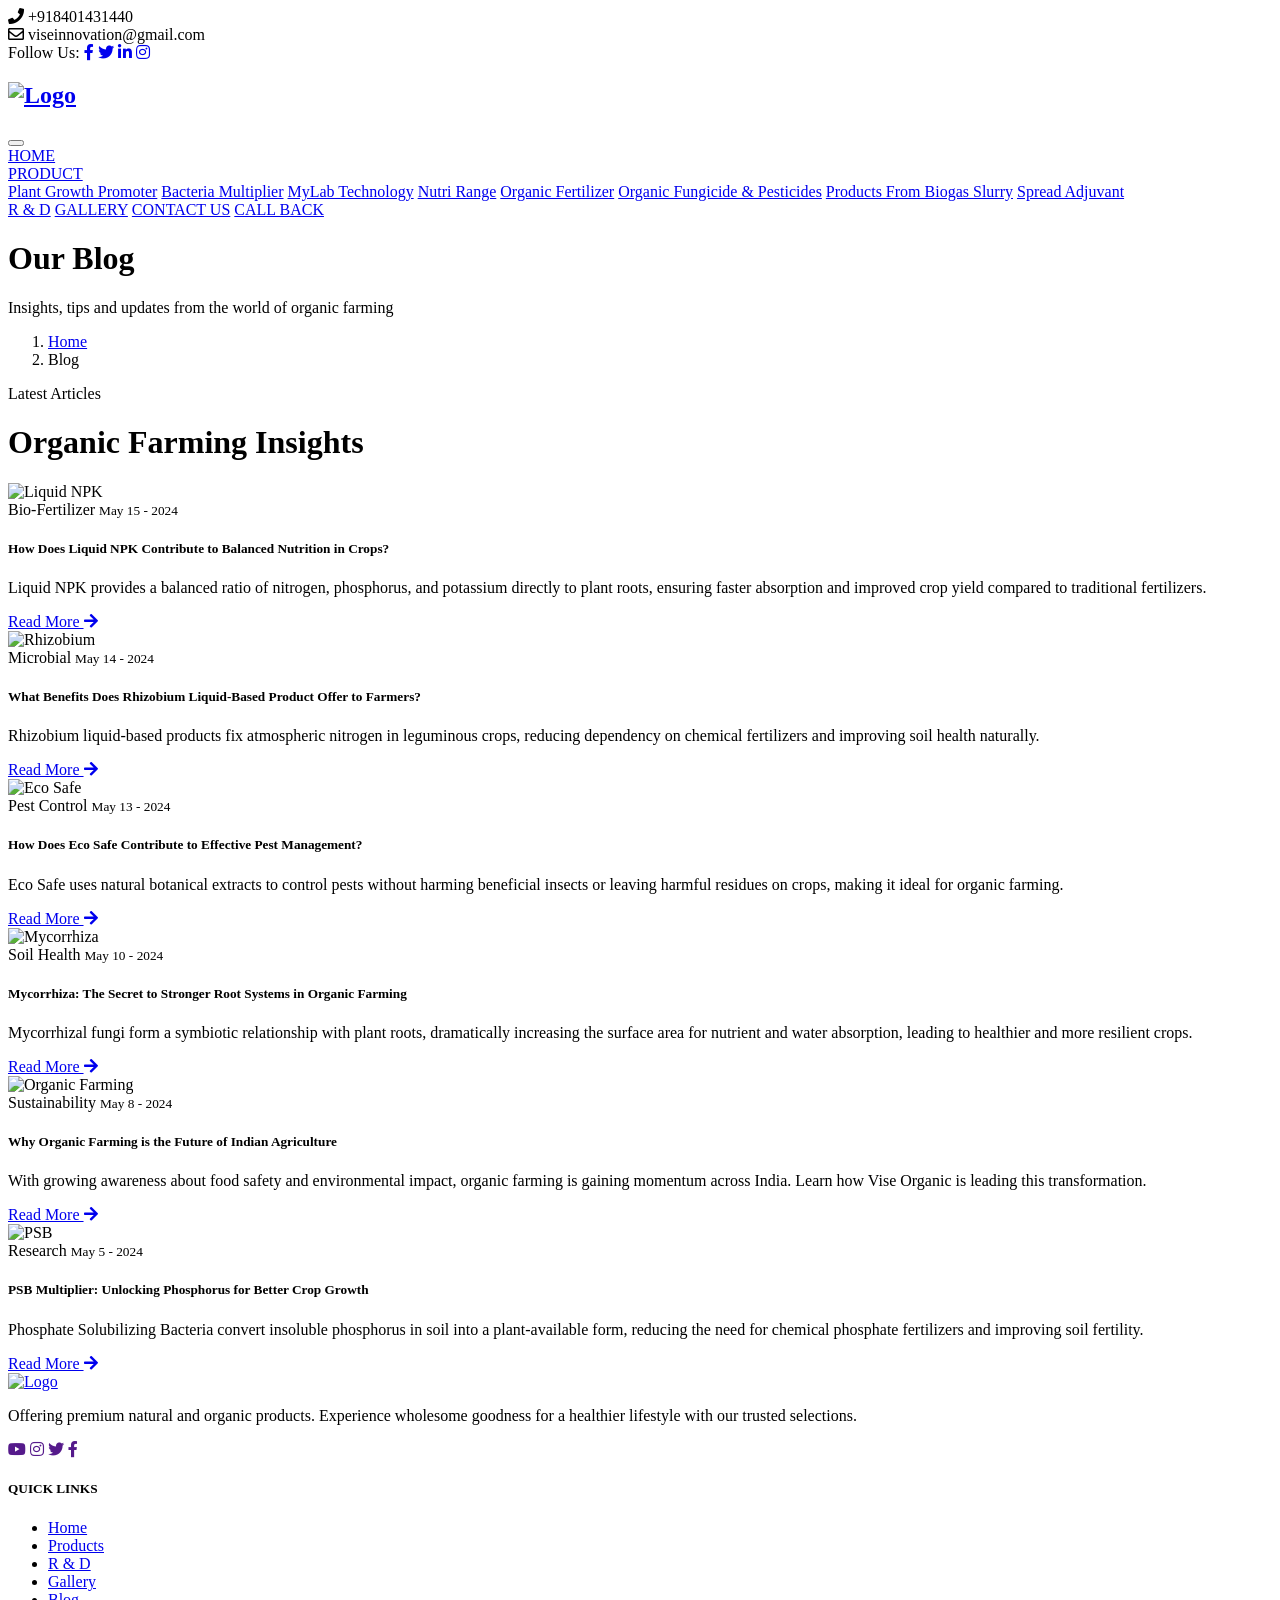
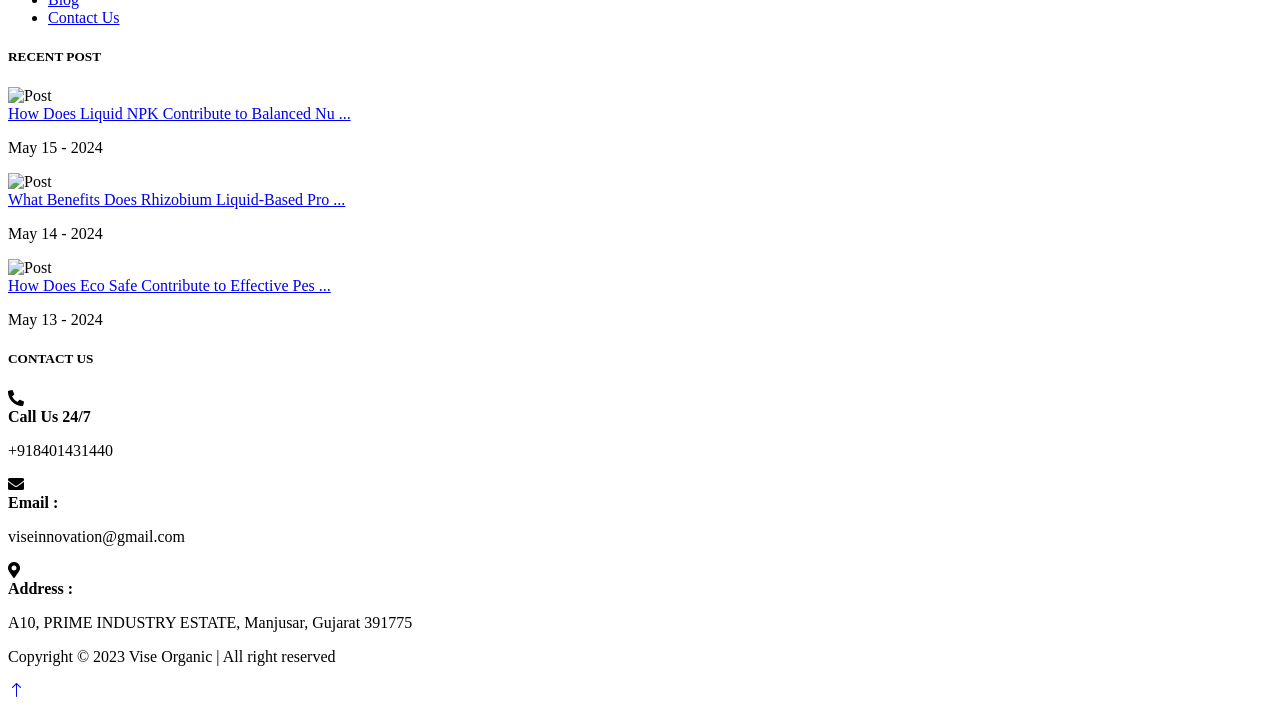
==== blog.html @ 9ac1a43a "Add files via upload" ====
<!DOCTYPE html>
<html lang="en">

<head>
    <meta charset="utf-8">
    <title>Blog - Vise Organic</title>
    <meta content="width=device-width, initial-scale=1.0" name="viewport">
    <meta content="Vise Organic Blog - Organic Farming Tips & Insights" name="description">

    <!-- Favicon -->
    <link href="img1/logo.jpg" rel="icon">

    <!-- Google Web Fonts -->
    <link rel="preconnect" href="https://fonts.googleapis.com">
    <link rel="preconnect" href="https://fonts.gstatic.com" crossorigin>
    <link href="https://fonts.googleapis.com/css2?family=Jost:wght@500;600;700&family=Open+Sans:wght@400;500&display=swap" rel="stylesheet">

    <!-- Icon Font Stylesheet -->
    <link href="https://cdnjs.cloudflare.com/ajax/libs/font-awesome/5.10.0/css/all.min.css" rel="stylesheet">
    <link href="https://cdn.jsdelivr.net/npm/bootstrap-icons@1.4.1/font/bootstrap-icons.css" rel="stylesheet">

    <!-- Libraries Stylesheet -->
    <link href="lib/animate/animate.min.css" rel="stylesheet">
    <link href="lib/owlcarousel/assets/owl.carousel.min.css" rel="stylesheet">

    <!-- Customized Bootstrap Stylesheet -->
    <link href="css/bootstrap.min.css" rel="stylesheet">

    <!-- Template Stylesheet -->
    <link href="css/style.css" rel="stylesheet">
</head>

<body>
    <!-- Spinner Start -->
    <div id="spinner" class="show bg-white position-fixed translate-middle w-100 vh-100 top-50 start-50 d-flex align-items-center justify-content-center">
        <div class="spinner-border text-primary spinner-custom" role="status"></div>
    </div>
    <!-- Spinner End -->

    <!-- Topbar Start -->
    <div class="container-fluid bg-dark text-light px-0 py-2">
        <div class="row gx-0 d-none d-lg-flex">
            <div class="col-lg-7 px-5 text-start">
                <div class="h-100 d-inline-flex align-items-center me-4">
                    <i class="fa fa-phone me-2"></i>
                    <span>+918401431440</span>
                </div>
                <div class="h-100 d-inline-flex align-items-center">
                    <span class="far fa-envelope me-2"></span>
                    <span>viseinnovation@gmail.com</span>
                </div>
            </div>
            <div class="col-lg-5 px-5 text-end">
                <div class="h-100 d-inline-flex align-items-center mx-n2">
                    <span>Follow Us:</span>
                    <a class="btn btn-link text-light" href="#" aria-label="Facebook"><i class="fab fa-facebook-f"></i></a>
                    <a class="btn btn-link text-light" href="#" aria-label="Twitter"><i class="fab fa-twitter"></i></a>
                    <a class="btn btn-link text-light" href="#" aria-label="LinkedIn"><i class="fab fa-linkedin-in"></i></a>
                    <a class="btn btn-link text-light" href="#" aria-label="Instagram"><i class="fab fa-instagram"></i></a>
                </div>
            </div>
        </div>
    </div>
    <!-- Topbar End -->

    <!-- Navbar Start -->
    <nav class="navbar navbar-expand-lg bg-white navbar-light sticky-top p-0">
        <a href="index.html" class="navbar-brand d-flex align-items-center px-4 px-lg-5">
            <h1 class="m-0"><img src="img1/logo1.png" alt="Logo" height="80" width="200"></h1>
        </a>
        <button type="button" class="navbar-toggler me-4" data-bs-toggle="collapse" data-bs-target="#navbarCollapse">
            <span class="navbar-toggler-icon"></span>
        </button>
        <div class="collapse navbar-collapse" id="navbarCollapse">
            <div class="navbar-nav ms-auto p-4 p-lg-0">
                <a href="index.html" class="nav-item nav-link">HOME</a>
                <div class="nav-item dropdown">
                    <a href="Product.html" class="nav-link dropdown-toggle">PRODUCT</a>
                    <div class="dropdown-menu rounded-0 m-0">
                        <a href="Product.html#plant-growth" class="dropdown-item">Plant Growth Promoter</a>
                        <a href="Product.html#bacteria" class="dropdown-item">Bacteria Multiplier</a>
                        <a href="Product.html#mylab" class="dropdown-item">MyLab Technology</a>
                        <a href="Product.html#nutri" class="dropdown-item">Nutri Range</a>
                        <a href="Product.html#organic-fertilizer" class="dropdown-item">Organic Fertilizer</a>
                        <a href="Product.html#fungicide" class="dropdown-item">Organic Fungicide &amp; Pesticides</a>
                        <a href="Product.html#biogas" class="dropdown-item">Products From Biogas Slurry</a>
                        <a href="Product.html#spread" class="dropdown-item">Spread Adjuvant</a>
                    </div>
                </div>
                <a href="RandD.html" class="nav-item nav-link">R & D</a>
                <a href="gallery.html" class="nav-item nav-link">GALLERY</a>
                <a href="contact.html" class="nav-item nav-link">CONTACT US</a>
                <a href="callback.html" class="nav-item nav-link">CALL BACK</a>
            </div>
        </div>
    </nav>
    <!-- Navbar End -->

    <!-- Page Header Start -->
    <div class="container-fluid page-header py-5 mb-5 wow fadeIn" data-wow-delay="0.1s">
        <div class="container text-center py-5">
            <h1 class="display-3 text-white mb-4 animated slideInDown">Our Blog</h1>
            <p class="text-white fs-5 wow fadeInUp" data-wow-delay="0.3s">Insights, tips and updates from the world of organic farming</p>
            <nav aria-label="breadcrumb animated slideInDown">
                <ol class="breadcrumb justify-content-center mb-0">
                    <li class="breadcrumb-item"><a href="#">Home</a></li>
                    <li class="breadcrumb-item active" aria-current="page">Blog</li>
                </ol>
            </nav>
        </div>
    </div>
    <!-- Page Header End -->

    <!-- Blog Posts Start -->
    <div class="container-xxl py-5">
        <div class="container">
            <div class="text-center wow fadeInUp section-title" data-wow-delay="0.1s">
                <p class="fs-5 fw-bold text-primary">Latest Articles</p>
                <h1 class="display-5 mb-3">Organic Farming Insights</h1>
            </div>
            <div class="row g-4">

                <!-- Post 1 -->
                <div class="col-lg-4 col-md-6 wow fadeInUp" data-wow-delay="0.1s">
                    <div class="bg-light rounded overflow-hidden h-100 d-flex flex-column">
                        <img src="img1/PSB-Multiplier.jpg" class="img-fluid img-blog" alt="Liquid NPK">
                        <div class="p-4 d-flex flex-column flex-grow-1">
                            <div class="d-flex align-items-center mb-2">
                                <span class="badge bg-primary me-2">Bio-Fertilizer</span>
                                <small class="text-muted">May 15 - 2024</small>
                            </div>
                            <h5 class="mb-3">How Does Liquid NPK Contribute to Balanced Nutrition in Crops?</h5>
                            <p class="text-muted mb-4 flex-grow-1">Liquid NPK provides a balanced ratio of nitrogen, phosphorus, and potassium directly to plant roots, ensuring faster absorption and improved crop yield compared to traditional fertilizers.</p>
                            <a href="#" class="btn btn-sm btn-primary mt-auto">Read More <i class="fa fa-arrow-right ms-1"></i></a>
                        </div>
                    </div>
                </div>

                <!-- Post 2 -->
                <div class="col-lg-4 col-md-6 wow fadeInUp" data-wow-delay="0.3s">
                    <div class="bg-light rounded overflow-hidden h-100 d-flex flex-column">
                        <img src="img1/Azotobacter Liquid Based.jpg" class="img-fluid img-blog" alt="Rhizobium">
                        <div class="p-4 d-flex flex-column flex-grow-1">
                            <div class="d-flex align-items-center mb-2">
                                <span class="badge bg-primary me-2">Microbial</span>
                                <small class="text-muted">May 14 - 2024</small>
                            </div>
                            <h5 class="mb-3">What Benefits Does Rhizobium Liquid-Based Product Offer to Farmers?</h5>
                            <p class="text-muted mb-4 flex-grow-1">Rhizobium liquid-based products fix atmospheric nitrogen in leguminous crops, reducing dependency on chemical fertilizers and improving soil health naturally.</p>
                            <a href="#" class="btn btn-sm btn-primary mt-auto">Read More <i class="fa fa-arrow-right ms-1"></i></a>
                        </div>
                    </div>
                </div>

                <!-- Post 3 -->
                <div class="col-lg-4 col-md-6 wow fadeInUp" data-wow-delay="0.5s">
                    <div class="bg-light rounded overflow-hidden h-100 d-flex flex-column">
                        <img src="img1/MyLab.jpg" class="img-fluid img-blog" alt="Eco Safe">
                        <div class="p-4 d-flex flex-column flex-grow-1">
                            <div class="d-flex align-items-center mb-2">
                                <span class="badge bg-primary me-2">Pest Control</span>
                                <small class="text-muted">May 13 - 2024</small>
                            </div>
                            <h5 class="mb-3">How Does Eco Safe Contribute to Effective Pest Management?</h5>
                            <p class="text-muted mb-4 flex-grow-1">Eco Safe uses natural botanical extracts to control pests without harming beneficial insects or leaving harmful residues on crops, making it ideal for organic farming.</p>
                            <a href="#" class="btn btn-sm btn-primary mt-auto">Read More <i class="fa fa-arrow-right ms-1"></i></a>
                        </div>
                    </div>
                </div>

                <!-- Post 4 -->
                <div class="col-lg-4 col-md-6 wow fadeInUp" data-wow-delay="0.1s">
                    <div class="bg-light rounded overflow-hidden h-100 d-flex flex-column">
                        <img src="img1/Mycorrhiza 3000 IP.jpg" class="img-fluid img-blog" alt="Mycorrhiza">
                        <div class="p-4 d-flex flex-column flex-grow-1">
                            <div class="d-flex align-items-center mb-2">
                                <span class="badge bg-primary me-2">Soil Health</span>
                                <small class="text-muted">May 10 - 2024</small>
                            </div>
                            <h5 class="mb-3">Mycorrhiza: The Secret to Stronger Root Systems in Organic Farming</h5>
                            <p class="text-muted mb-4 flex-grow-1">Mycorrhizal fungi form a symbiotic relationship with plant roots, dramatically increasing the surface area for nutrient and water absorption, leading to healthier and more resilient crops.</p>
                            <a href="#" class="btn btn-sm btn-primary mt-auto">Read More <i class="fa fa-arrow-right ms-1"></i></a>
                        </div>
                    </div>
                </div>

                <!-- Post 5 -->
                <div class="col-lg-4 col-md-6 wow fadeInUp" data-wow-delay="0.3s">
                    <div class="bg-light rounded overflow-hidden h-100 d-flex flex-column">
                        <img src="img1/home1.png" class="img-fluid img-blog" alt="Organic Farming">
                        <div class="p-4 d-flex flex-column flex-grow-1">
                            <div class="d-flex align-items-center mb-2">
                                <span class="badge bg-primary me-2">Sustainability</span>
                                <small class="text-muted">May 8 - 2024</small>
                            </div>
                            <h5 class="mb-3">Why Organic Farming is the Future of Indian Agriculture</h5>
                            <p class="text-muted mb-4 flex-grow-1">With growing awareness about food safety and environmental impact, organic farming is gaining momentum across India. Learn how Vise Organic is leading this transformation.</p>
                            <a href="#" class="btn btn-sm btn-primary mt-auto">Read More <i class="fa fa-arrow-right ms-1"></i></a>
                        </div>
                    </div>
                </div>

                <!-- Post 6 -->
                <div class="col-lg-4 col-md-6 wow fadeInUp" data-wow-delay="0.5s">
                    <div class="bg-light rounded overflow-hidden h-100 d-flex flex-column">
                        <img src="img1/PSB-Multiplier.jpg" class="img-fluid img-blog" alt="PSB">
                        <div class="p-4 d-flex flex-column flex-grow-1">
                            <div class="d-flex align-items-center mb-2">
                                <span class="badge bg-primary me-2">Research</span>
                                <small class="text-muted">May 5 - 2024</small>
                            </div>
                            <h5 class="mb-3">PSB Multiplier: Unlocking Phosphorus for Better Crop Growth</h5>
                            <p class="text-muted mb-4 flex-grow-1">Phosphate Solubilizing Bacteria convert insoluble phosphorus in soil into a plant-available form, reducing the need for chemical phosphate fertilizers and improving soil fertility.</p>
                            <a href="#" class="btn btn-sm btn-primary mt-auto">Read More <i class="fa fa-arrow-right ms-1"></i></a>
                        </div>
                    </div>
                </div>

            </div>
        </div>
    </div>
    <!-- Blog Posts End -->

    <!-- Footer Start -->
    <div class="container-fluid footer-light mt-5 py-5 wow fadeIn" data-wow-delay="0.1s">
        <div class="container py-4">
            <div class="row g-5">
                <div class="col-lg-3 col-md-6">
                    <a href="index.html"><img src="img1/logo1.png" alt="Logo" height="60" class="mb-3"></a>
                    <p class="footer-desc">Offering premium natural and organic products. Experience wholesome goodness for a healthier lifestyle with our trusted selections.</p>
                    <div class="d-flex gap-2 mt-3">
                        <a class="footer-social-btn" href="" aria-label="YouTube"><i class="fab fa-youtube"></i></a>
                        <a class="footer-social-btn" href="" aria-label="Instagram"><i class="fab fa-instagram"></i></a>
                        <a class="footer-social-btn" href="" aria-label="Twitter"><i class="fab fa-twitter"></i></a>
                        <a class="footer-social-btn" href="" aria-label="Facebook"><i class="fab fa-facebook-f"></i></a>
                    </div>
                </div>
                <div class="col-lg-2 col-md-6">
                    <h5 class="footer-heading">QUICK LINKS</h5>
                    <div class="footer-divider"></div>
                    <ul class="footer-links">
                        <li><a href="index.html">Home</a></li>
                        <li><a href="Product.html">Products</a></li>
                        <li><a href="RandD.html">R &amp; D</a></li>
                        <li><a href="gallery.html">Gallery</a></li>
                        <li><a href="blog.html">Blog</a></li>
                        <li><a href="contact.html">Contact Us</a></li>
                    </ul>
                </div>
                <div class="col-lg-4 col-md-6">
                    <h5 class="footer-heading">RECENT POST</h5>
                    <div class="footer-divider"></div>
                    <div class="footer-post d-flex align-items-start mb-3">
                        <img src="img1/PSB-Multiplier.jpg" alt="Post" class="footer-post-img me-3">
                        <div>
                            <a href="#" class="footer-post-title">How Does Liquid NPK Contribute to Balanced Nu ...</a>
                            <p class="footer-post-date">May 15 - 2024</p>
                        </div>
                    </div>
                    <div class="footer-post d-flex align-items-start mb-3">
                        <img src="img1/Azotobacter Liquid Based.jpg" alt="Post" class="footer-post-img me-3">
                        <div>
                            <a href="#" class="footer-post-title">What Benefits Does Rhizobium Liquid-Based Pro ...</a>
                            <p class="footer-post-date">May 14 - 2024</p>
                        </div>
                    </div>
                    <div class="footer-post d-flex align-items-start">
                        <img src="img1/MyLab.jpg" alt="Post" class="footer-post-img me-3">
                        <div>
                            <a href="#" class="footer-post-title">How Does Eco Safe Contribute to Effective Pes ...</a>
                            <p class="footer-post-date">May 13 - 2024</p>
                        </div>
                    </div>
                </div>
                <div class="col-lg-3 col-md-6">
                    <h5 class="footer-heading">CONTACT US</h5>
                    <div class="footer-divider"></div>
                    <div class="d-flex align-items-start mb-3">
                        <i class="fa fa-phone-alt footer-contact-icon me-3 mt-1"></i>
                        <div>
                            <strong>Call Us 24/7</strong>
                            <p class="mb-0">+918401431440</p>
                        </div>
                    </div>
                    <div class="d-flex align-items-start mb-3">
                        <i class="fa fa-envelope footer-contact-icon me-3 mt-1"></i>
                        <div>
                            <strong>Email :</strong>
                            <p class="mb-0">viseinnovation@gmail.com</p>
                        </div>
                    </div>
                    <div class="d-flex align-items-start">
                        <i class="fa fa-map-marker-alt footer-contact-icon me-3 mt-1"></i>
                        <div>
                            <strong>Address :</strong>
                            <p class="mb-0">A10, PRIME INDUSTRY ESTATE, Manjusar, Gujarat 391775</p>
                        </div>
                    </div>
                </div>
            </div>
        </div>
    </div>
    <!-- Footer End -->

    <!-- Copyright Start -->
    <div class="container-fluid footer-copyright py-3">
        <div class="container text-center">
            <p class="mb-0">Copyright &copy; 2023 Vise Organic | All right reserved</p>
        </div>
    </div>
    <!-- Copyright End -->

    <!-- Back to Top -->
    <a href="#" class="btn btn-lg btn-primary btn-lg-square rounded-circle back-to-top"><i class="bi bi-arrow-up"></i></a>

    <!-- JavaScript Libraries -->
    <script src="https://code.jquery.com/jquery-3.4.1.min.js"></script>
    <script src="https://cdn.jsdelivr.net/npm/bootstrap@5.0.0/dist/js/bootstrap.bundle.min.js"></script>
    <script src="lib/wow/wow.min.js"></script>
    <script src="lib/easing/easing.min.js"></script>
    <script src="lib/waypoints/waypoints.min.js"></script>
    <script src="lib/owlcarousel/owl.carousel.min.js"></script>
    <script src="lib/counterup/counterup.min.js"></script>
    <script src="js/main.js"></script>
</body>

</html>
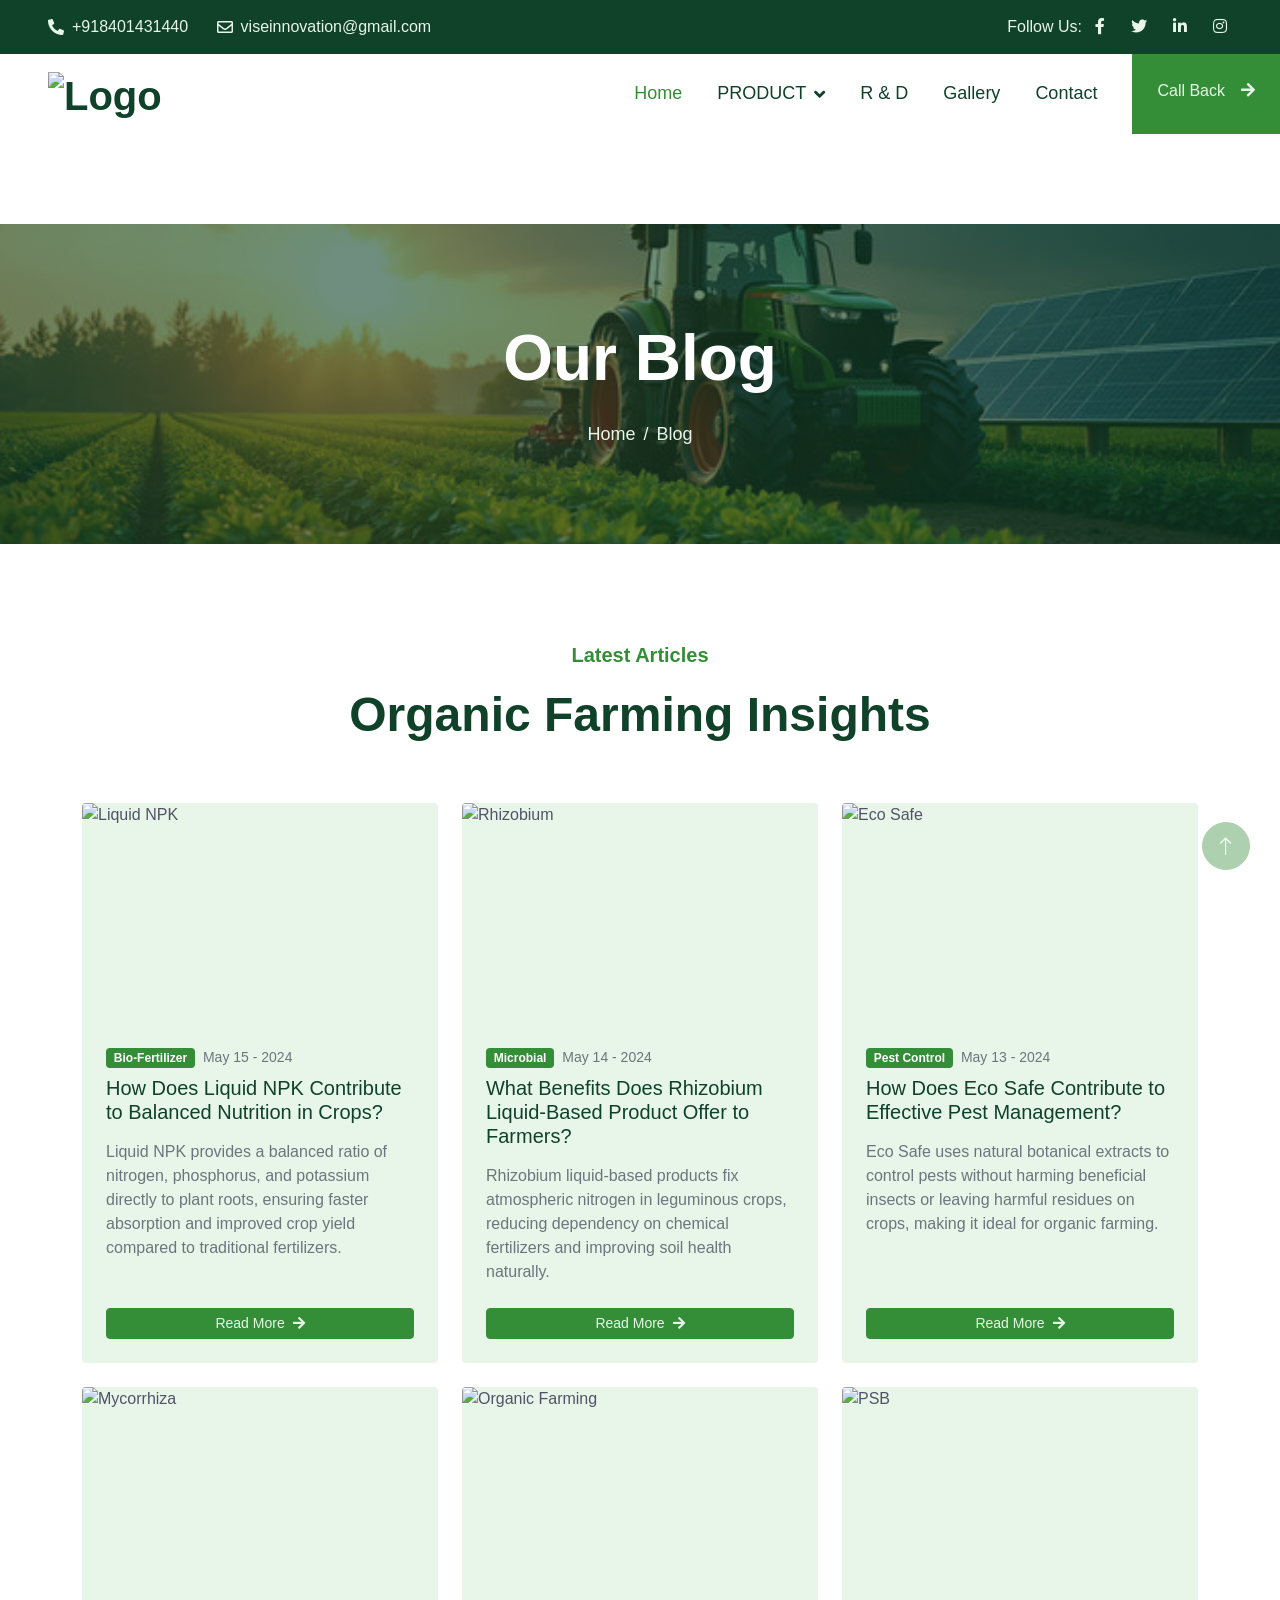
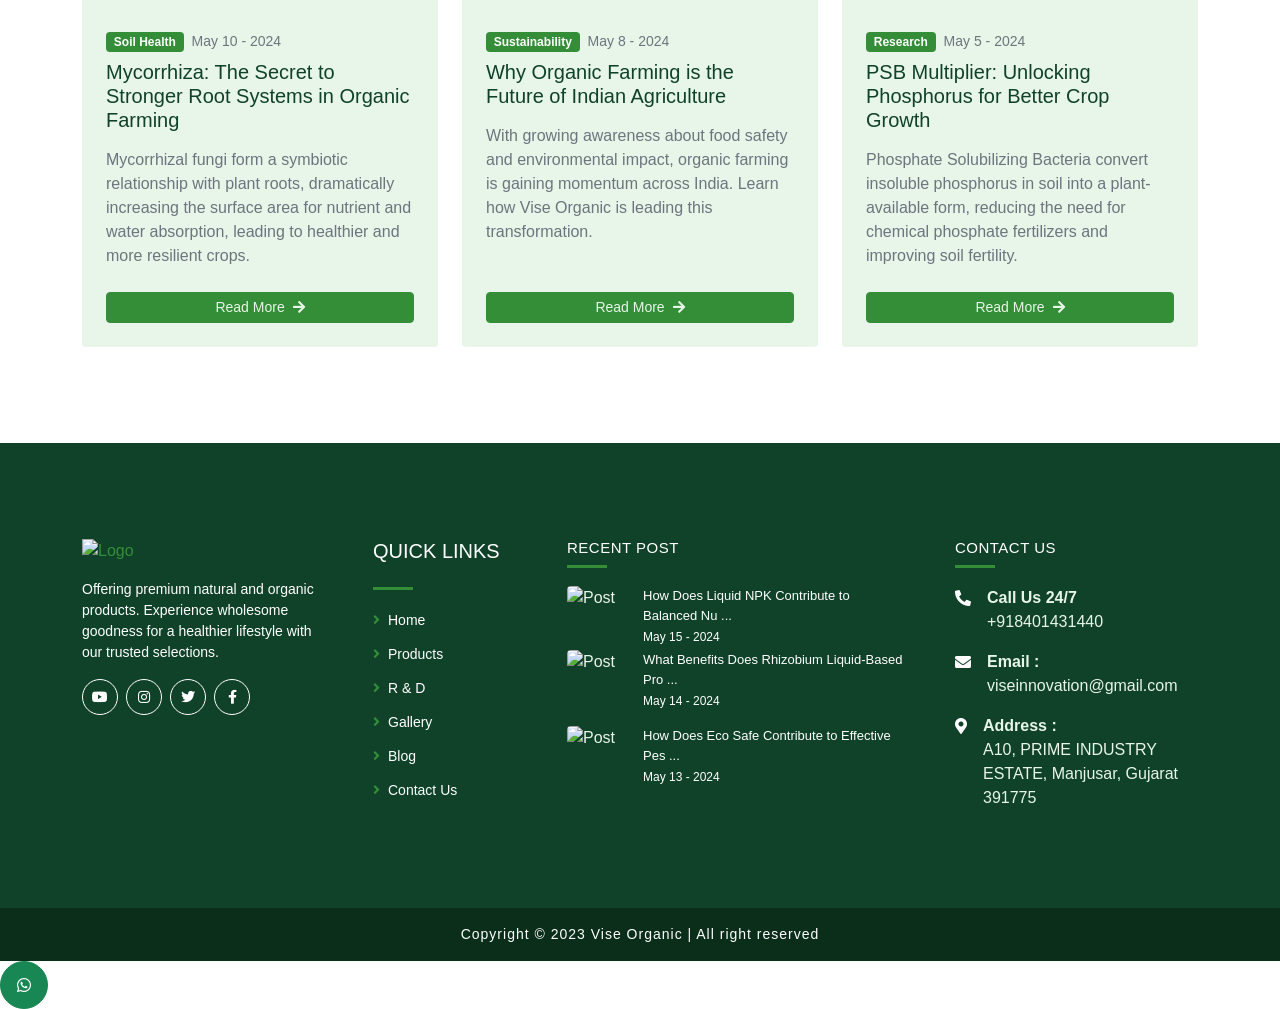
==== commit 9eb320b5: "Add files via upload" ====
--- a/blog.html
+++ b/blog.html
@@ -3,17 +3,18 @@
 
 <head>
     <meta charset="utf-8">
-    <title>Blog - Vise Organic</title>
+    <title>Vise Organic</title>
     <meta content="width=device-width, initial-scale=1.0" name="viewport">
-    <meta content="Vise Organic Blog - Organic Farming Tips & Insights" name="description">
+    <meta content="" name="keywords">
+    <meta content="" name="description">
 
     <!-- Favicon -->
-    <link href="img1/logo.jpg" rel="icon">
+    <link href="image/logo.jpg" rel="icon">
 
     <!-- Google Web Fonts -->
     <link rel="preconnect" href="https://fonts.googleapis.com">
     <link rel="preconnect" href="https://fonts.gstatic.com" crossorigin>
-    <link href="https://fonts.googleapis.com/css2?family=Jost:wght@500;600;700&family=Open+Sans:wght@400;500&display=swap" rel="stylesheet">
+    <link href="https://fonts.googleapis.com/css2?family=Jost:wght@500;600;700&family=Open+Sans:wght@400;500&display=swap" rel="stylesheet">  
 
     <!-- Icon Font Stylesheet -->
     <link href="https://cdnjs.cloudflare.com/ajax/libs/font-awesome/5.10.0/css/all.min.css" rel="stylesheet">
@@ -22,6 +23,7 @@
     <!-- Libraries Stylesheet -->
     <link href="lib/animate/animate.min.css" rel="stylesheet">
     <link href="lib/owlcarousel/assets/owl.carousel.min.css" rel="stylesheet">
+    <link href="lib/lightbox/css/lightbox.min.css" rel="stylesheet">
 
     <!-- Customized Bootstrap Stylesheet -->
     <link href="css/bootstrap.min.css" rel="stylesheet">
@@ -33,16 +35,17 @@
 <body>
     <!-- Spinner Start -->
     <div id="spinner" class="show bg-white position-fixed translate-middle w-100 vh-100 top-50 start-50 d-flex align-items-center justify-content-center">
-        <div class="spinner-border text-primary spinner-custom" role="status"></div>
+        <div class="spinner-border text-primary" role="status" style="width: 3rem; height: 3rem;"></div>
     </div>
     <!-- Spinner End -->
+
 
     <!-- Topbar Start -->
     <div class="container-fluid bg-dark text-light px-0 py-2">
         <div class="row gx-0 d-none d-lg-flex">
             <div class="col-lg-7 px-5 text-start">
                 <div class="h-100 d-inline-flex align-items-center me-4">
-                    <i class="fa fa-phone me-2"></i>
+                    <span class="fa fa-phone-alt me-2"></span>
                     <span>+918401431440</span>
                 </div>
                 <div class="h-100 d-inline-flex align-items-center">
@@ -53,10 +56,10 @@
             <div class="col-lg-5 px-5 text-end">
                 <div class="h-100 d-inline-flex align-items-center mx-n2">
                     <span>Follow Us:</span>
-                    <a class="btn btn-link text-light" href="#" aria-label="Facebook"><i class="fab fa-facebook-f"></i></a>
-                    <a class="btn btn-link text-light" href="#" aria-label="Twitter"><i class="fab fa-twitter"></i></a>
-                    <a class="btn btn-link text-light" href="#" aria-label="LinkedIn"><i class="fab fa-linkedin-in"></i></a>
-                    <a class="btn btn-link text-light" href="#" aria-label="Instagram"><i class="fab fa-instagram"></i></a>
+                    <a class="btn btn-link text-light" href=""><i class="fab fa-facebook-f"></i></a>
+                    <a class="btn btn-link text-light" href=""><i class="fab fa-twitter"></i></a>
+                    <a class="btn btn-link text-light" href=""><i class="fab fa-linkedin-in"></i></a>
+                    <a class="btn btn-link text-light" href=""><i class="fab fa-instagram"></i></a>
                 </div>
             </div>
         </div>
@@ -66,14 +69,14 @@
     <!-- Navbar Start -->
     <nav class="navbar navbar-expand-lg bg-white navbar-light sticky-top p-0">
         <a href="index.html" class="navbar-brand d-flex align-items-center px-4 px-lg-5">
-            <h1 class="m-0"><img src="img1/logo1.png" alt="Logo" height="80" width="200"></h1>
+            <h1 class="m-0"><img src="image/logo1.png" alt="Logo" height="80" width="200"></h1>
         </a>
         <button type="button" class="navbar-toggler me-4" data-bs-toggle="collapse" data-bs-target="#navbarCollapse">
             <span class="navbar-toggler-icon"></span>
         </button>
         <div class="collapse navbar-collapse" id="navbarCollapse">
             <div class="navbar-nav ms-auto p-4 p-lg-0">
-                <a href="index.html" class="nav-item nav-link">HOME</a>
+                <a href="index.html" class="nav-item nav-link active">Home</a>
                 <div class="nav-item dropdown">
                     <a href="Product.html" class="nav-link dropdown-toggle">PRODUCT</a>
                     <div class="dropdown-menu rounded-0 m-0">
@@ -88,22 +91,21 @@
                     </div>
                 </div>
                 <a href="RandD.html" class="nav-item nav-link">R & D</a>
-                <a href="gallery.html" class="nav-item nav-link">GALLERY</a>
-                <a href="contact.html" class="nav-item nav-link">CONTACT US</a>
-                <a href="callback.html" class="nav-item nav-link">CALL BACK</a>
-            </div>
-        </div>
-    </nav>
+                <a href="Gallery.html" class="nav-item nav-link">Gallery</a>
+                <a href="contact.html" class="nav-item nav-link">Contact</a>
+            </div>
+            <a href="callback.html" class="btn btn-primary py-4 px-lg-4 rounded-0 d-none d-lg-block">Call Back<i class="fa fa-arrow-right ms-3"></i></a>
+        </div>
+    </nav>      
     <!-- Navbar End -->
 
     <!-- Page Header Start -->
     <div class="container-fluid page-header py-5 mb-5 wow fadeIn" data-wow-delay="0.1s">
         <div class="container text-center py-5">
             <h1 class="display-3 text-white mb-4 animated slideInDown">Our Blog</h1>
-            <p class="text-white fs-5 wow fadeInUp" data-wow-delay="0.3s">Insights, tips and updates from the world of organic farming</p>
             <nav aria-label="breadcrumb animated slideInDown">
                 <ol class="breadcrumb justify-content-center mb-0">
-                    <li class="breadcrumb-item"><a href="#">Home</a></li>
+                    <li class="breadcrumb-item"><a href="index.html">Home</a></li>
                     <li class="breadcrumb-item active" aria-current="page">Blog</li>
                 </ol>
             </nav>
@@ -123,7 +125,7 @@
                 <!-- Post 1 -->
                 <div class="col-lg-4 col-md-6 wow fadeInUp" data-wow-delay="0.1s">
                     <div class="bg-light rounded overflow-hidden h-100 d-flex flex-column">
-                        <img src="img1/PSB-Multiplier.jpg" class="img-fluid img-blog" alt="Liquid NPK">
+                        <img src="image/Products/PSB Multiplier .jpg" class="img-fluid img-blog" alt="Liquid NPK">
                         <div class="p-4 d-flex flex-column flex-grow-1">
                             <div class="d-flex align-items-center mb-2">
                                 <span class="badge bg-primary me-2">Bio-Fertilizer</span>
@@ -139,7 +141,7 @@
                 <!-- Post 2 -->
                 <div class="col-lg-4 col-md-6 wow fadeInUp" data-wow-delay="0.3s">
                     <div class="bg-light rounded overflow-hidden h-100 d-flex flex-column">
-                        <img src="img1/Azotobacter Liquid Based.jpg" class="img-fluid img-blog" alt="Rhizobium">
+                        <img src="image/Products/Azotobacter Liquid Based.jpg" class="img-fluid img-blog" alt="Rhizobium">
                         <div class="p-4 d-flex flex-column flex-grow-1">
                             <div class="d-flex align-items-center mb-2">
                                 <span class="badge bg-primary me-2">Microbial</span>
@@ -155,7 +157,7 @@
                 <!-- Post 3 -->
                 <div class="col-lg-4 col-md-6 wow fadeInUp" data-wow-delay="0.5s">
                     <div class="bg-light rounded overflow-hidden h-100 d-flex flex-column">
-                        <img src="img1/MyLab.jpg" class="img-fluid img-blog" alt="Eco Safe">
+                        <img src="image/Products/MyLab.jpg" class="img-fluid img-blog" alt="Eco Safe">
                         <div class="p-4 d-flex flex-column flex-grow-1">
                             <div class="d-flex align-items-center mb-2">
                                 <span class="badge bg-primary me-2">Pest Control</span>
@@ -171,7 +173,7 @@
                 <!-- Post 4 -->
                 <div class="col-lg-4 col-md-6 wow fadeInUp" data-wow-delay="0.1s">
                     <div class="bg-light rounded overflow-hidden h-100 d-flex flex-column">
-                        <img src="img1/Mycorrhiza 3000 IP.jpg" class="img-fluid img-blog" alt="Mycorrhiza">
+                        <img src="image/Products/Mycorrhiza 3000 IP.jpg" class="img-fluid img-blog" alt="Mycorrhiza">
                         <div class="p-4 d-flex flex-column flex-grow-1">
                             <div class="d-flex align-items-center mb-2">
                                 <span class="badge bg-primary me-2">Soil Health</span>
@@ -187,7 +189,7 @@
                 <!-- Post 5 -->
                 <div class="col-lg-4 col-md-6 wow fadeInUp" data-wow-delay="0.3s">
                     <div class="bg-light rounded overflow-hidden h-100 d-flex flex-column">
-                        <img src="img1/home1.png" class="img-fluid img-blog" alt="Organic Farming">
+                        <img src="image/carousel-1.jpg" class="img-fluid img-blog" alt="Organic Farming">
                         <div class="p-4 d-flex flex-column flex-grow-1">
                             <div class="d-flex align-items-center mb-2">
                                 <span class="badge bg-primary me-2">Sustainability</span>
@@ -203,7 +205,7 @@
                 <!-- Post 6 -->
                 <div class="col-lg-4 col-md-6 wow fadeInUp" data-wow-delay="0.5s">
                     <div class="bg-light rounded overflow-hidden h-100 d-flex flex-column">
-                        <img src="img1/PSB-Multiplier.jpg" class="img-fluid img-blog" alt="PSB">
+                        <img src="image/Products/PSB Multiplier.jpg" class="img-fluid img-blog" alt="PSB">
                         <div class="p-4 d-flex flex-column flex-grow-1">
                             <div class="d-flex align-items-center mb-2">
                                 <span class="badge bg-primary me-2">Research</span>
@@ -222,11 +224,11 @@
     <!-- Blog Posts End -->
 
     <!-- Footer Start -->
-    <div class="container-fluid footer-light mt-5 py-5 wow fadeIn" data-wow-delay="0.1s">
-        <div class="container py-4">
+    <div class="container-fluid bg-dark text-light footer mt-5 py-5 wow fadeIn" data-wow-delay="0.1s">
+        <div class="container py-5">
             <div class="row g-5">
                 <div class="col-lg-3 col-md-6">
-                    <a href="index.html"><img src="img1/logo1.png" alt="Logo" height="60" class="mb-3"></a>
+                    <a href="index.html"><img src="image/logo1.png" alt="Logo" height="60" class="mb-3"></a>
                     <p class="footer-desc">Offering premium natural and organic products. Experience wholesome goodness for a healthier lifestyle with our trusted selections.</p>
                     <div class="d-flex gap-2 mt-3">
                         <a class="footer-social-btn" href="" aria-label="YouTube"><i class="fab fa-youtube"></i></a>
@@ -236,7 +238,7 @@
                     </div>
                 </div>
                 <div class="col-lg-2 col-md-6">
-                    <h5 class="footer-heading">QUICK LINKS</h5>
+                    <h5 class="text-white mb-4">QUICK LINKS</h5>
                     <div class="footer-divider"></div>
                     <ul class="footer-links">
                         <li><a href="index.html">Home</a></li>
@@ -250,26 +252,17 @@
                 <div class="col-lg-4 col-md-6">
                     <h5 class="footer-heading">RECENT POST</h5>
                     <div class="footer-divider"></div>
+                    <div class="footer-post d-flex align-items-start mb-1">
+                        <img src="image/PSB-Multiplier.jpg" alt="Post" class="footer-post-img me-3">
+                        <div><a href="blog.html" class="footer-post-title">How Does Liquid NPK Contribute to Balanced Nu ...</a><p class="footer-post-date">May 15 - 2024</p></div>
+                    </div>
                     <div class="footer-post d-flex align-items-start mb-3">
-                        <img src="img1/PSB-Multiplier.jpg" alt="Post" class="footer-post-img me-3">
-                        <div>
-                            <a href="#" class="footer-post-title">How Does Liquid NPK Contribute to Balanced Nu ...</a>
-                            <p class="footer-post-date">May 15 - 2024</p>
-                        </div>
-                    </div>
-                    <div class="footer-post d-flex align-items-start mb-3">
-                        <img src="img1/Azotobacter Liquid Based.jpg" alt="Post" class="footer-post-img me-3">
-                        <div>
-                            <a href="#" class="footer-post-title">What Benefits Does Rhizobium Liquid-Based Pro ...</a>
-                            <p class="footer-post-date">May 14 - 2024</p>
-                        </div>
+                        <img src="image/Azotobacter Liquid Based.jpg" alt="Post" class="footer-post-img me-3">
+                        <div><a href="blog.html" class="footer-post-title">What Benefits Does Rhizobium Liquid-Based Pro ...</a><p class="footer-post-date">May 14 - 2024</p></div>
                     </div>
                     <div class="footer-post d-flex align-items-start">
-                        <img src="img1/MyLab.jpg" alt="Post" class="footer-post-img me-3">
-                        <div>
-                            <a href="#" class="footer-post-title">How Does Eco Safe Contribute to Effective Pes ...</a>
-                            <p class="footer-post-date">May 13 - 2024</p>
-                        </div>
+                        <img src="image/MyLab.jpg" alt="Post" class="footer-post-img me-3">
+                        <div><a href="blog.html" class="footer-post-title">How Does Eco Safe Contribute to Effective Pes ...</a><p class="footer-post-date">May 13 - 2024</p></div>
                     </div>
                 </div>
                 <div class="col-lg-3 col-md-6">
@@ -277,24 +270,15 @@
                     <div class="footer-divider"></div>
                     <div class="d-flex align-items-start mb-3">
                         <i class="fa fa-phone-alt footer-contact-icon me-3 mt-1"></i>
-                        <div>
-                            <strong>Call Us 24/7</strong>
-                            <p class="mb-0">+918401431440</p>
-                        </div>
+                        <div><strong>Call Us 24/7</strong><p class="mb-0">+918401431440</p></div>
                     </div>
                     <div class="d-flex align-items-start mb-3">
                         <i class="fa fa-envelope footer-contact-icon me-3 mt-1"></i>
-                        <div>
-                            <strong>Email :</strong>
-                            <p class="mb-0">viseinnovation@gmail.com</p>
-                        </div>
+                        <div><strong>Email :</strong><p class="mb-0">viseinnovation@gmail.com</p></div>
                     </div>
                     <div class="d-flex align-items-start">
                         <i class="fa fa-map-marker-alt footer-contact-icon me-3 mt-1"></i>
-                        <div>
-                            <strong>Address :</strong>
-                            <p class="mb-0">A10, PRIME INDUSTRY ESTATE, Manjusar, Gujarat 391775</p>
-                        </div>
+                        <div><strong>Address :</strong><p class="mb-0">A10, PRIME INDUSTRY ESTATE, Manjusar, Gujarat 391775</p></div>
                     </div>
                 </div>
             </div>
@@ -310,8 +294,12 @@
     </div>
     <!-- Copyright End -->
 
+    <!-- WhatsApp Button -->
+    <a href="https://wa.me/918401431440" target="_blank" rel="noopener noreferrer" class="btn btn-success btn-lg-square rounded-circle whatsapp-btn"><i class="fab fa-whatsapp"></i></a>
+
     <!-- Back to Top -->
     <a href="#" class="btn btn-lg btn-primary btn-lg-square rounded-circle back-to-top"><i class="bi bi-arrow-up"></i></a>
+
 
     <!-- JavaScript Libraries -->
     <script src="https://code.jquery.com/jquery-3.4.1.min.js"></script>
@@ -321,7 +309,12 @@
     <script src="lib/waypoints/waypoints.min.js"></script>
     <script src="lib/owlcarousel/owl.carousel.min.js"></script>
     <script src="lib/counterup/counterup.min.js"></script>
+    <script src="lib/parallax/parallax.min.js"></script>
+    <script src="lib/isotope/isotope.pkgd.min.js"></script>
+    <script src="lib/lightbox/js/lightbox.min.js"></script>
+
+    <!-- Template Javascript -->
     <script src="js/main.js"></script>
 </body>
 
-</html>
+</html>
--- a/css/style.css
+++ b/css/style.css
@@ -0,0 +1,1146 @@
+/********** Template CSS **********/
+:root {
+    --primary: #348E38;
+    --secondary: #525368;
+    --light: #E8F5E9;
+    --dark: #0F4229;
+}
+
+.back-to-top {
+    position: fixed;
+    display: none;
+    right: 30px;
+    bottom: 30px;
+    z-index: 99;
+}
+
+h1,
+.h1,
+h2,
+.h2,
+.fw-bold {
+    font-weight: 700 !important;
+}
+
+h3,
+.h3,
+h4,
+.h4,
+.fw-medium {
+    font-weight: 600 !important;
+}
+
+h5,
+.h5,
+h6,
+.h6,
+.fw-semi-bold {
+    font-weight: 500 !important;
+}
+
+
+/*** Spinner ***/
+#spinner {
+    opacity: 0;
+    visibility: hidden;
+    transition: opacity .5s ease-out, visibility 0s linear .5s;
+    z-index: 99999;
+}
+
+#spinner.show {
+    transition: opacity .5s ease-out, visibility 0s linear 0s;
+    visibility: visible;
+    opacity: 1;
+}
+
+
+/*** Button ***/
+.btn {
+    transition: .5s;
+    font-weight: 500;
+}
+
+.btn-primary,
+.btn-outline-primary:hover {
+    color: var(--light);
+}
+
+.btn-square {
+    width: 38px;
+    height: 38px;
+}
+
+.btn-sm-square {
+    width: 32px;
+    height: 32px;
+}
+
+.btn-lg-square {
+    width: 48px;
+    height: 48px;
+}
+
+.btn-square,
+.btn-sm-square,
+.btn-lg-square {
+    padding: 0;
+    display: flex;
+    align-items: center;
+    justify-content: center;
+    font-weight: normal;
+}
+
+
+/*** Navbar ***/
+.navbar.sticky-top {
+    top: -100px;
+    transition: .5s;
+}
+
+.navbar .navbar-brand,
+.navbar a.btn {
+    height: 80px
+}
+
+.navbar .navbar-nav .nav-link {
+    margin-right: 35px;
+    padding: 25px 0;
+    color: var(--dark);
+    font-size: 18px;
+    font-weight: 500;
+    outline: none;
+}
+
+.navbar .navbar-nav .nav-link:hover,
+.navbar .navbar-nav .nav-link.active {
+    color: var(--primary);
+}
+
+.navbar .dropdown-toggle::after {
+    border: none;
+    content: "\f107";
+    font-family: "Font Awesome 5 Free";
+    font-weight: 900;
+    vertical-align: middle;
+    margin-left: 8px;
+}
+
+@media (max-width: 991.98px) {
+    .navbar .navbar-nav .nav-link  {
+        margin-right: 0;
+        padding: 10px 0;
+    }
+
+    .navbar .navbar-nav {
+        border-top: 1px solid #EEEEEE;
+    }
+}
+
+@media (min-width: 992px) {
+    .navbar .nav-item .dropdown-menu {
+        display: block;
+        border: none;
+        margin-top: 0;
+        top: 150%;
+        opacity: 0;
+        visibility: hidden;
+        transition: .5s;
+    }
+
+    .navbar .nav-item:hover .dropdown-menu {
+        top: 100%;
+        visibility: visible;
+        transition: .5s;
+        opacity: 1;
+    }
+}
+
+
+/*** Header ***/
+.carousel-caption {
+    top: 0;
+    left: 0;
+    right: 0;
+    bottom: 0;
+    display: flex;
+    align-items: center;
+    justify-content: center;
+    text-align: center;
+    background: rgba(15, 66, 41, .6);
+    z-index: 1;
+}
+
+.carousel-control-prev,
+.carousel-control-next {
+    width: 15%;
+}
+
+.carousel-control-prev-icon,
+.carousel-control-next-icon {
+    width: 3rem;
+    height: 3rem;
+    border-radius: 3rem;
+    background-color: var(--primary);
+    border: 10px solid var(--primary);
+}
+
+@media (max-width: 768px) {
+    #header-carousel .carousel-item {
+        position: relative;
+        min-height: 450px;
+    }
+    
+    #header-carousel .carousel-item img {
+        position: absolute;
+        width: 100%;
+        height: 100%;
+        object-fit: cover;
+    }
+}
+
+.page-header {
+    background: linear-gradient(rgba(15, 66, 41, .6), rgba(15, 66, 41, .6)), url(../img1/hero.jpg) center center no-repeat;
+    background-size: cover;
+}
+
+.page-header .breadcrumb-item+.breadcrumb-item::before {
+    color: var(--light);
+}
+
+.page-header .breadcrumb-item,
+.page-header .breadcrumb-item a {
+    font-size: 18px;
+    color: var(--light);
+}
+
+
+/*** Top Feature ***/
+@media (min-width: 991.98px) {
+    .top-feature {
+        position: relative;
+        margin-top: -80px;
+        z-index: 1;
+    }
+}
+
+
+/*** Facts & Quote ***/
+.facts,
+.quote {
+    background: rgba(15, 66, 41, .6);
+}
+
+
+/*** Service ***/
+.service-item {
+    position: relative;
+    text-align: center;
+}
+
+.service-item .service-img {
+    position: absolute;
+    width: 100%;
+    height: 100%;
+    top: 0;
+    left: 0;
+    overflow: hidden;
+    z-index: -1;
+}
+
+.service-item .service-img img {
+    position: absolute;
+    width: 100%;
+    height: 100%;
+    left: 0;
+    object-fit: cover;
+    transform: scale(1.2);
+    transition: .3s;
+    z-index: -1;
+}
+
+.service-item:hover .service-img img {
+    transform: scale(1);
+}
+
+.service-item .service-text {
+    background: #FFFFFF;
+    box-shadow: 0 0 45px rgba(0, 0, 0, .08);
+    transition: .3s;
+}
+
+.service-item:hover .service-text {
+    background: rgba(15, 66, 41, .6);
+}
+
+.service-item .service-text h4,
+.service-item .service-text p {
+    transition: .3;
+}
+
+.service-item:hover .service-text h4 {
+    color: #FFFFFF;
+}
+
+.service-item:hover .service-text p {
+    color: var(--light);
+}
+
+.service-item .service-text .btn-square {
+    width: 100px;
+    height: 100px;
+    background: transparent;
+    transition: .5s;
+}
+
+.service-item:hover .service-text .btn-square {
+    background: var(--light);
+}
+
+.service-item .service-text .btn {
+    width: 31px;
+    height: 31px;
+    display: inline-flex;
+    align-items: center;
+    color: var(--dark);
+    background: var(--light);
+    white-space: nowrap;
+    overflow: hidden;
+    transition: .3s;
+}
+
+.service-item:hover .service-text .btn {
+    width: 112px;
+}
+
+
+/*** Project Portfolio ***/
+#portfolio-flters {
+    display: inline-block;
+    background: var(--light);
+    padding: 10px 15px;
+}
+
+#portfolio-flters li {
+    display: inline-block;
+    font-weight: 500;
+    color: var(--primary);
+    cursor: pointer;
+    transition: .5s;
+    border-bottom: 2px solid transparent;
+}
+
+#portfolio-flters li:hover,
+#portfolio-flters li.active {
+    color: var(--dark);
+    border-color: var(--dark);
+}
+
+.portfolio-inner {
+    position: relative;
+    overflow: hidden;
+}
+
+.portfolio-inner::before,
+.portfolio-inner::after {
+    position: absolute;
+    content: "";
+    width: 0;
+    height: 100%;
+    top: 0;
+    left: 0;
+    background: rgba(15, 66, 41, .6);
+    transition: .5s;
+}
+
+.portfolio-inner::after {
+    left: auto;
+    right: 0;
+}
+
+.portfolio-inner:hover::before,
+.portfolio-inner:hover::after {
+    width: 50%;
+}
+
+.portfolio-inner .portfolio-text {
+    position: absolute;
+    width: 100%;
+    height: 100%;
+    top: 0;
+    left: 0;
+    display: flex;
+    flex-direction: column;
+    align-items: center;
+    justify-content: center;
+    transition: .5s;
+    z-index: 3;
+    opacity: 0;
+}
+
+.portfolio-inner:hover .portfolio-text {
+    transition-delay: .3s;
+    opacity: 1;
+}
+
+.portfolio-inner .portfolio-text .btn {
+    background: var(--light);
+    color: var(--primary);
+}
+
+.portfolio-inner .portfolio-text .btn:hover {
+    background: var(--primary);
+    color: var(--light);
+}
+
+
+/*** Team ***/
+.team-item {
+    position: relative;
+    overflow: hidden;
+}
+
+.team-item .team-text {
+    position: absolute;
+    width: calc(100% - 45px);
+    left: -100%;
+    bottom: 45px;
+    padding: 1.5rem;
+    background: #FFFFFF;
+    border-radius: 0 4px 4px 0;
+    opacity: 0;
+    transition: .5s;
+}
+
+.team-item:hover .team-text {
+    left: 0;
+    opacity: 1;
+}
+
+.team-item .team-social .btn {
+    background: var(--light);
+}
+
+/* Accessibility and style cleanup for pages */
+.feature-card {
+    min-height: 160px;
+}
+
+.feature-shadow-box {
+    box-shadow: 0 0 45px rgba(0,0,0,.08);
+}
+
+.feature-icon-circle {
+    width: 90px;
+    height: 90px;
+}
+
+.team-item .team-social .btn:hover {
+    background: var(--primary);
+    color: var(--light);
+}
+
+.team-item .team-img .team-social {
+    position: absolute;
+    width: 100%;
+    height: 100%;
+    top: 0;
+    left: 0;
+    display: flex;
+    align-items: center;
+    justify-content: center;
+    transition: .5s;
+    z-index: 3;
+    opacity: 0;
+}
+
+.team-item:hover .team-img .team-social {
+    transition-delay: .3s;
+    opacity: 1;
+}
+
+
+/*** Testimonial ***/
+.testimonial-item {
+    box-shadow: 0 0 30px rgba(0,0,0,0.08);
+    border-left: 4px solid var(--primary);
+}
+
+.testimonial-item p {
+    font-style: italic;
+    color: #555;
+    line-height: 1.8;
+}
+
+.testimonial-carousel .owl-item img {
+    width: 100px;
+    height: 100px;
+}
+
+.testimonial-carousel .owl-nav {
+    margin-top: 30px;
+    display: flex;
+    justify-content: center;
+}
+
+.testimonial-carousel .owl-dots {
+    text-align: center;
+    margin-top: 20px;
+    display: flex;
+    justify-content: center;
+    align-items: center;
+    gap: 8px;
+}
+
+.testimonial-carousel .owl-dots .owl-dot span {
+    width: 12px;
+    height: 12px;
+    background: #ccc;
+    border-radius: 50%;
+    display: block;
+    transition: background 0.3s;
+}
+
+.testimonial-carousel .owl-dots .owl-dot.active span {
+    background: var(--primary);
+}
+
+.testimonial-carousel .owl-nav .owl-prev,
+.testimonial-carousel .owl-nav .owl-next {
+    margin-right: 15px;
+    width: 45px;
+    height: 45px;
+    display: flex;
+    align-items: center;
+    justify-content: center;
+    color: var(--primary);
+    background: var(--light);
+    border-radius: 4px;
+    font-size: 22px;
+    transition: .5s;
+}
+
+.testimonial-carousel .owl-nav .owl-prev:hover,
+.testimonial-carousel .owl-nav .owl-next:hover {
+    background: var(--primary);
+    color: var(--light);
+}
+
+
+/*** Footer ***/
+.footer .btn.btn-link {
+    display: block;
+    margin-bottom: 5px;
+    padding: 0;
+    text-align: left;
+    color: var(--light);
+    font-weight: normal;
+    text-transform: capitalize;
+    transition: .3s;
+}
+
+.footer .btn.btn-link::before {
+    position: relative;
+    content: "\f105";
+    font-family: "Font Awesome 5 Free";
+    font-weight: 900;
+    margin-right: 10px;
+}
+
+.footer .btn.btn-link:hover {
+    color: var(--primary);
+    letter-spacing: 1px;
+    box-shadow: none;
+}
+
+.copyright {
+    color: var(--light);
+    background: #072A19;
+}
+
+.copyright a {
+    color: #FFFFFF;
+}
+
+.copyright a:hover {
+    color: var(--primary);
+}
+
+
+/*** Topbar & Footer Dark Green Override ***/
+.bg-dark {
+    background-color: var(--dark) !important;
+}
+
+
+/*** New Footer Dark Green ***/
+.footer-light {
+    background-color: var(--dark);
+    color: #fff;
+}
+
+.footer-heading {
+    font-weight: 700;
+    color: #fff;
+    margin-bottom: 8px;
+    font-size: 15px;
+    letter-spacing: 0.5px;
+}
+
+.footer-divider {
+    width: 40px;
+    height: 3px;
+    background-color: var(--primary);
+    margin-bottom: 18px;
+}
+
+.footer-desc {
+    font-size: 14px;
+    color: #fff;
+}
+
+/* Custom styles for form */
+#fmessage {
+    height: 100px;
+}
+
+/* Section headers */
+.section-header {
+    max-width: 500px;
+}
+
+/* Page header */
+.page-header {
+    margin-top: 90px;
+}
+
+/* Section title */
+.section-title {
+    margin-bottom: 60px;
+}
+
+/* Icon circle */
+.icon-circle {
+    width: 60px;
+    height: 60px;
+}
+
+/* Form control custom height */
+.form-control-custom {
+    height: 55px;
+}
+
+/* Spinner custom size */
+.spinner-custom {
+    width: 3rem;
+    height: 3rem;
+}
+
+/* Image fixed height */
+.img-fixed {
+    height: 200px;
+    object-fit: cover;
+}
+
+/* Image blog height */
+.img-blog {
+    height: 220px;
+    object-fit: cover;
+}
+
+/* Message textarea */
+#message {
+    height: 100px;
+}
+
+/* Min height for sections */
+.min-height-450 {
+    min-height: 450px;
+}
+
+/* Box shadow */
+.box-shadow-custom {
+    box-shadow: 0 0 45px rgba(0,0,0,.08);
+}
+
+/* Button square large */
+.btn-square-large {
+    width: 90px;
+    height: 90px;
+}
+
+/* Feature box */
+.feature-box {
+    min-height: 160px;
+}
+
+/* Page header background */
+.page-header-bg {
+    background: linear-gradient(rgba(32, 160, 80, 0.7), rgba(32, 160, 80, 0.7)), url('img1/home1.jpg');
+}
+
+/* Section title wide */
+.section-title-wide {
+    margin-bottom: 60px;
+    max-width: 700px;
+    margin-left: auto;
+    margin-right: auto;
+}
+
+.footer-social-btn {
+    display: inline-flex;
+    align-items: center;
+    justify-content: center;
+    width: 36px;
+    height: 36px;
+    border-radius: 50%;
+    background: transparent;
+    color: #fff;
+    border: 1px solid #fff;
+    font-size: 14px;
+    text-decoration: none;
+    transition: all 0.3s;
+}
+
+.footer-social-btn:hover {
+    background: var(--primary);
+    color: #fff;
+    border-color: var(--primary);
+}
+
+.footer-links {
+    list-style: none;
+    padding: 0;
+    margin: 0;
+}
+
+.footer-links li {
+    margin-bottom: 10px;
+}
+
+.footer-links li a {
+    color: #fff;
+    text-decoration: none;
+    font-size: 14px;
+    transition: color 0.3s;
+}
+
+.footer-links li a::before {
+    content: "\f105";
+    font-family: "Font Awesome 5 Free";
+    font-weight: 900;
+    color: var(--primary);
+    margin-right: 8px;
+}
+
+.footer-links li a:hover {
+    color: var(--primary);
+}
+
+.footer-post-img {
+    width: 60px;
+    height: 55px;
+    object-fit: cover;
+    border-radius: 4px;
+    flex-shrink: 0;
+}
+
+.footer-post-title {
+    font-size: 13px;
+    color: #fff;
+    text-decoration: none;
+    font-weight: 500;
+    line-height: 1.5;
+    display: block;
+}
+
+.footer-post-title:hover {
+    color: var(--primary);
+}
+
+.footer-post-date {
+    font-size: 12px;
+    color: #fff;
+    margin: 3px 0 0;
+}
+
+.footer-contact-icon {
+    color: #fff;
+    font-size: 16px;
+}
+
+.footer-light strong {
+    color: #fff;
+}
+
+.footer-light p {
+    color: #fff;
+}
+
+.footer-copyright {
+    background-color: #0a2e1a;
+    color: #ffffff;
+    font-size: 14px;
+    letter-spacing: 1px;
+}
+
+/*** Cookie Consent ***/
+.cookie-consent {
+    display: none;
+    z-index: 9999;
+}
+
+
+/*** Navbar Dropdown ***/
+.navbar .dropdown-menu {
+    border: none;
+    box-shadow: 0 4px 20px rgba(0,0,0,0.1);
+}
+
+.navbar .dropdown-item:hover {
+    background-color: var(--light);
+    color: var(--primary);
+}
+
+/* Show dropdown menu on hover */
+.navbar .dropdown:hover .dropdown-menu {
+    display: block;
+}
+
+.navbar .dropdown-toggle::after {
+    transition: transform 0.3s ease;
+}
+
+.navbar .dropdown:hover .dropdown-toggle::after {
+    transform: rotate(180deg);
+}
+
+/* Responsive utilities */
+.max-width-500 {
+    max-width: 500px;
+}
+
+/* Home section content */
+.home .content {
+    margin-top: 105px;
+}
+
+/* Vise Organic Home Section */
+.home {
+    background: linear-gradient(rgba(0,0,0,0.5), rgba(0,0,0,0.5)), url('../img1/hero.jpg') center/cover;
+    padding: 80px 0;
+    text-align: center;
+    color: white;
+    min-height: 400px;
+    display: flex;
+    align-items: center;
+    justify-content: center;
+}
+
+.dis-home {
+    font-size: 2.5rem;
+    font-weight: 700;
+    color: var(--primary);
+    margin-bottom: 10px;
+    text-transform: uppercase;
+}
+
+.home-sub-heading {
+    font-size: 1.5rem;
+    font-weight: 600;
+    color: white;
+    margin-bottom: 20px;
+}
+
+.home .content p:not(.dis-home):not(.home-sub-heading) {
+    font-size: 1rem;
+    color: white;
+    line-height: 1.6;
+    margin-bottom: 30px;
+    max-width: 800px;
+    margin-left: auto;
+    margin-right: auto;
+}
+
+.home-banner-button {
+    margin-top: 30px;
+}
+
+.home-banner-button .btn {
+    background-color: var(--primary);
+    color: white;
+    padding: 12px 40px;
+    font-size: 1.1rem;
+    font-weight: 600;
+    text-decoration: none;
+    border-radius: 5px;
+    display: inline-block;
+    transition: all 0.3s ease;
+}
+
+.home-banner-button .btn:hover {
+    background-color: #1a5c26;
+    transform: translateY(-2px);
+    box-shadow: 0 5px 15px rgba(52, 142, 56, 0.4);
+}
+
+/* Info Container */
+.info-contaner {
+    display: flex;
+    gap: 40px;
+    align-items: center;
+    margin: 60px auto;
+    max-width: 1200px;
+    padding: 0 20px;
+}
+
+.first-column {
+    flex: 1;
+}
+
+.info-image-holder {
+    display: flex;
+    align-items: center;
+    justify-content: center;
+}
+
+.image-large {
+    max-width: 100%;
+    height: auto;
+    border-radius: 8px;
+    box-shadow: 0 4px 15px rgba(0,0,0,0.1);
+}
+
+.info-img-width {
+    width: 100%;
+    max-width: 500px;
+}
+
+.second-column {
+    flex: 1;
+}
+
+.info_heading {
+    font-size: 2.5rem;
+    font-weight: 700;
+    color: var(--dark);
+    margin-bottom: 10px;
+    text-transform: capitalize;
+}
+
+.info_subheading {
+    font-size: 1.5rem;
+    font-weight: 600;
+    color: var(--dark);
+    line-height: 1.4;
+    margin-bottom: 20px;
+}
+
+.info_paragraph {
+    font-size: 1rem;
+    color: #555;
+    line-height: 1.8;
+    margin-bottom: 15px;
+    text-align: justify;
+}
+
+/* Responsive info container */
+@media (max-width: 768px) {
+    .info-contaner {
+        flex-direction: column;
+        gap: 30px;
+    }
+
+    .dis-home {
+        font-size: 2rem;
+    }
+
+    .home-sub-heading {
+        font-size: 1.2rem;
+    }
+
+    .info_heading {
+        font-size: 2rem;
+    }
+
+    .info_subheading {
+        font-size: 1.2rem;
+    }
+}
+
+/* Product Categories */
+.category-box {
+    transition: all 0.3s ease;
+    border: 1px solid #e0e0e0;
+    background: white !important;
+}
+
+.category-box:hover {
+    transform: translateY(-10px);
+    box-shadow: 0 10px 30px rgba(52, 142, 56, 0.15);
+    border-color: var(--primary);
+}
+
+.category-box i {
+    color: var(--primary);
+    transition: transform 0.3s ease;
+}
+
+.category-box:hover i {
+    transform: scale(1.1);
+}
+
+.category-box h5 {
+    font-weight: 700;
+    color: var(--dark);
+    margin: 15px 0;
+}
+
+.category-box p {
+    font-size: 0.9rem;
+    margin: 10px 0 20px 0;
+}
+
+.height-100 {
+    height: 100px;
+}
+
+.width-100 {
+    width: 100px;
+}
+
+/*** Cookie Consent ***/
+.cookie-consent {
+    z-index: 9999;
+}
+
+
+/*** Best Selling Products ***/
+.best-sell-card {
+    background: #fff;
+    border-radius: 8px;
+    overflow: hidden;
+    text-align: center;
+    box-shadow: 0 2px 12px rgba(0,0,0,0.07);
+    transition: transform 0.3s;
+}
+
+.best-sell-card:hover {
+    transform: translateY(-4px);
+}
+
+.best-sell-img {
+    width: 100%;
+    height: 160px;
+    overflow: hidden;
+}
+
+.best-sell-img img {
+    width: 100%;
+    height: 100%;
+    object-fit: cover;
+    object-position: center;
+}
+
+.best-sell-title {
+    padding: 10px 8px;
+    margin: 0;
+    font-weight: 600;
+    font-size: 14px;
+    color: #333;
+}
+
+
+/*** Product Tab Cards ***/
+.product-tab-card {
+    background: #fff;
+    border-radius: 8px;
+    overflow: hidden;
+    box-shadow: 0 2px 15px rgba(0,0,0,0.08);
+    transition: transform 0.3s;
+    padding-bottom: 12px;
+}
+
+.product-tab-card:hover {
+    transform: translateY(-5px);
+}
+
+.product-tab-img {
+    width: 100%;
+    height: 200px;
+    overflow: hidden;
+}
+
+.product-tab-img img {
+    width: 100%;
+    height: 100%;
+    object-fit: cover;
+}
+
+.product-tab-name {
+    padding: 10px 12px 8px;
+    margin: 0;
+    font-weight: 600;
+    font-size: 14px;
+    color: #333;
+    text-align: center;
+}
+
+.product-tab-card .btn {
+    margin: 0 12px;
+    width: calc(100% - 24px);
+}
+
+/*** Nav Pills Product Tabs ***/
+#productTabs .nav-link {
+    color: #333;
+    border: 1px solid #ddd;
+    border-radius: 0;
+    font-weight: 600;
+    font-size: 13px;
+    letter-spacing: 0.5px;
+}
+
+#productTabs .nav-link.active {
+    background-color: var(--primary);
+    border-color: var(--primary);
+    color: #fff;
+}
+
+
+/*** Product Tab Carousel Nav ***/
+.product-tab-carousel .owl-nav {
+    position: absolute;
+    top: -50px;
+    right: 0;
+    display: flex;
+    gap: 8px;
+}
+
+.product-tab-carousel .owl-nav button {
+    width: 35px;
+    height: 35px;
+    border-radius: 50% !important;
+    background: var(--light) !important;
+    color: var(--primary) !important;
+    border: 1px solid var(--primary) !important;
+    font-size: 14px;
+    transition: all 0.3s;
+}
+
+.product-tab-carousel .owl-nav button:hover {
+    background: var(--primary) !important;
+    color: #fff !important;
+}
+
+.product-tab-carousel {
+    position: relative;
+}
+
+
+/*** Navbar Dropdown on Hover ***/
+@media (min-width: 992px) {
+    .navbar .nav-item.dropdown:hover .dropdown-menu {
+        display: block;
+        margin-top: 0;
+    }
+}
